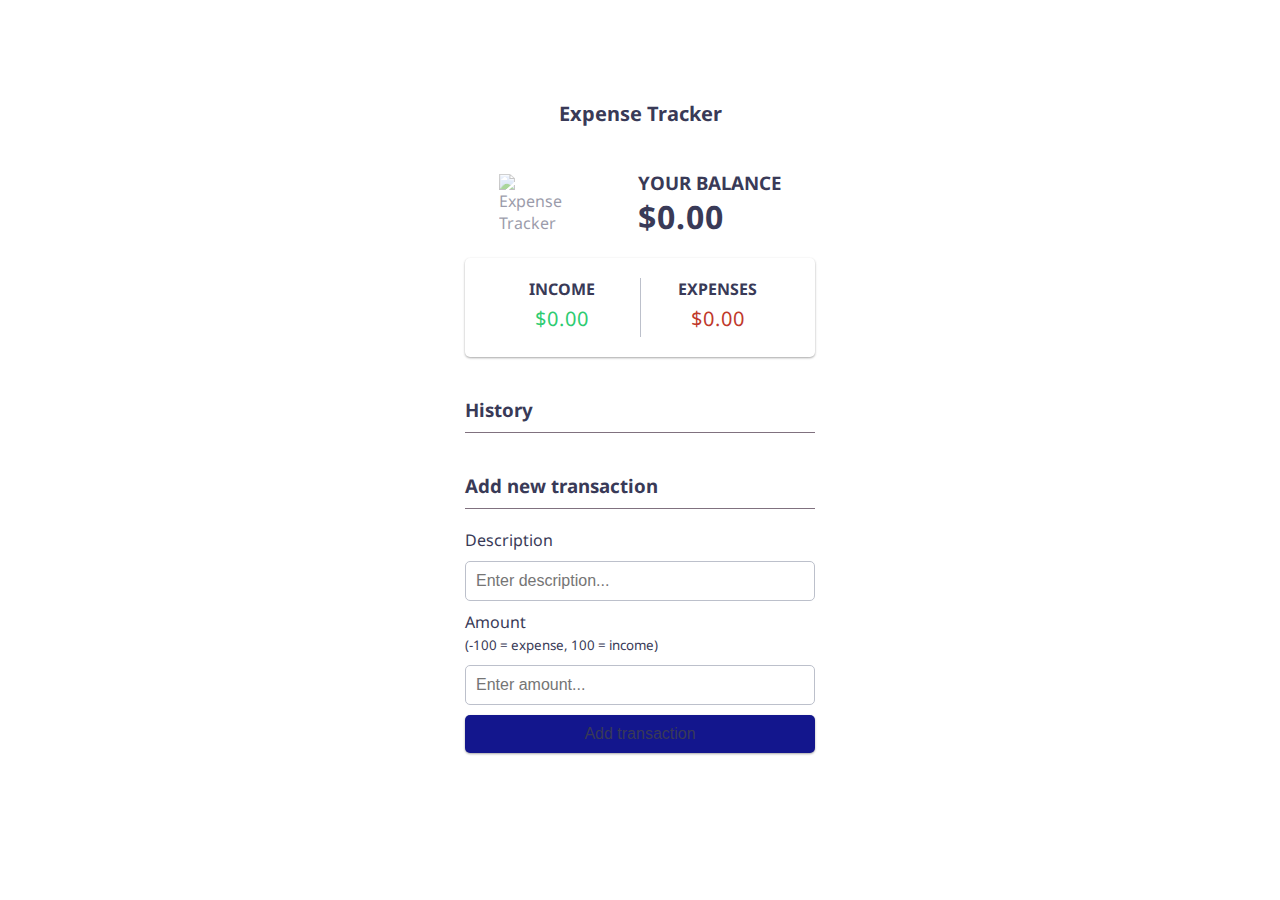
==== expenses.html @ 7ecf7979 "new commit" ====
<!DOCTYPE html>
<html lang="en">
  <head>
    <meta charset="UTF-8" />
    <meta name="viewport" content="width=device-width, initial-scale=1.0" />
    <link
      rel="stylesheet"
      href="https://cdnjs.cloudflare.com/ajax/libs/font-awesome/5.15.1/css/all.min.css"
      integrity="sha512-+4zCK9k+qNFUR5X+cKL9EIR+ZOhtIloNl9GIKS57V1MyNsYpYcUrUeQc9vNfzsWfV28IaLL3i96P9sdNyeRssA=="
      crossorigin="anonymous"
    />
  
    <link rel="stylesheet" href="expenses.css" />
    <title>Expense Tracker</title>
  </head>
  <body>
    <h1>Expense Tracker</h1>

    <div class="container">
      <div class="header">
        <img src="https://i.ibb.co/jfScDTC/budget.png" alt="Expense Tracker" />
        <div class="balance-container">
          <h2>Your Balance</h2>
          <h2 id="balance" class="balance"> ₹0.00</h2>
        </div>
      </div>
      <div class="inc-exp-container">
        <div>
          <h4>Income</h4>
          <p id="money-plus" class="money plus">+₹0.00</p>
        </div>
        <div>
          <h4>Expenses</h4>
          <p id="money-minus" class="money minus">-₹0.00</p>
        </div>
      </div>
      <h3>History</h3>
      <ul id="list" class="list"></ul>
      <h3>Add new transaction</h3>
      <form id="form">
        <div class="form-control">
          <label for="text">Description</label>
          <input type="text" id="text" placeholder="Enter description..." />
        </div>
        <div class="form-control">
          <label for="amount"
            >Amount <br />
            <small>(-100 = expense, 100 = income)</small></label
          >
          <input type="number" id="amount" placeholder="Enter amount..." />
        </div>
        <button class="btn">Add transaction</button>
      </form>
    </div>
    <!-- Notification -->
    <div class="notification-container" id="notification">
      <p>Please add a description and amount</p>
    </div>
    <script src="expenses.js"></script>
  </body>
</html>
---- expenses.css ----
@import url("https://fonts.googleapis.com/css2?family=Noto+Sans:wght@400;700&display=swap");

:root {
  --main-color: #13168d;
  --secondary-color: #393a57;
  --ternary-color: #486ba6;
  --box-shadow: 0 1px 3px rgba(0, 0, 0, 0.12), 0 1px 2px rgba(0, 0, 0, 0.24);
  
  --border-color: #80717f;
  --border-secondary-color: #bcc0cb;
  --plus-color: #2ecc71;
  --minus-color: #c0392b;
}

* {
  box-sizing: border-box;
}

body {
  background-image: url('');
background-size: cover;
  color: var(--secondary-color);
  font-family: "Noto Sans", sans-serif;
  display: flex;
  flex-direction: column;
  align-items: center;
  justify-content: center;
  min-height: 100vh;
  margin: 0;
}

.header {
  display: flex;
  align-items: center;
  justify-content: space-around;
}

.header img {
  width: 4.5rem;
  width: 4.5rem;
  opacity: 0.5;
}

.balance-container {
  display: flex;
  flex-direction: column;
}

.container {
  margin: 30px auto;
  width: 350px;
}

h1 {
  font-size: 1.25rem;
}

h2 {
  font-size: 1.17rem;
}

.balance {
  letter-spacing: 1px;
  margin: 0;
  font-size: 2rem;
}

h3 {
  border-bottom: 1px solid var(--border-color);
  padding-bottom: 10px;
  margin: 40px 0 10px;
}

h2,
h4 {
  margin: 0;
  text-transform: uppercase;
}

.inc-exp-container {
  background-color: var(--background-secondary-color);
  box-shadow: var(--box-shadow);
  padding: 20px;
  display: flex;
  justify-content: space-between;
  margin: 20px 0;
  border-radius: 5px;
}

.inc-exp-container > div {
  flex: 1;
  text-align: center;
}

.inc-exp-container > div:first-of-type {
  border-right: 1px solid var(--border-secondary-color);
}

.money {
  font-size: 20px;
  letter-spacing: 1px;
  margin: 5px 0;
}

.money.plus {
  color: var(--plus-color);
}

.money.minus {
  color: var(--minus-color);
}

label {
  display: inline-block;
  margin: 10px 0;
}

input[type="text"],
input[type="number"] {
  border: 1px solid var(--border-secondary-color);
  border-radius: 5px;
  display: block;
  font-size: 16px;
  padding: 10px;
  width: 100%;
}

.btn {
  cursor: pointer;
  background-color: var(--main-color);
  box-shadow: var(--box-shadow);
  color: var(--background-secondary-color);
  border: 0;
  display: block;
  font-size: 16px;
  margin: 10px 0 30px;
  padding: 10px;
  width: 100%;
  border-radius: 5px;
}

.list {
  list-style-type: none;
  padding: 0;
  margin-bottom: 40px;
}

.list li {
  background-color: var(--background-secondary-color);
  box-shadow: var(--box-shadow);
  color: var(--ternary-color);
  display: flex;
  justify-content: space-between;
  position: relative;
  padding: 10px;
  margin: 10px 0;
  border-top-left-radius: 5px;
  border-bottom-left-radius: 5px;
}

.list li.plus {
  border-left: 5px solid var(--plus-color);
}

.list li.minus {
  border-left: 5px solid var(--minus-color);
}

.delete-btn {
  cursor: pointer;
  background-color: var(--minus-color);
  color: var(--background-secondary-color);
  box-shadow: var(--box-shadow);
  border: 0;
  font-size: 22px;
  line-height: 22px;
  padding: 10px;
  margin: 10px 0;
  position: absolute;
  top: 50%;
  right: 0;
  transform: translate(100%, -73%);
  opacity: 0;
  transition: opacity 0.3s ease;
}

.btn:focus,
.delete-btn:focus {
  outline: 0;
}

.list li:hover .delete-btn {
  opacity: 1;
}

.notification-container {
  background-color: var(--minus-color);
  color: var(--background-secondary-color);
  border-radius: 5px 5px 0 0;
  padding: 15px 20px;
  position: fixed;
  bottom: 0;
  opacity: 0;
  transition: opacity 0.3s ease;
}

.notification-container.show {
  opacity: 1;
}

.notification-container p {
  margin: 0;
}
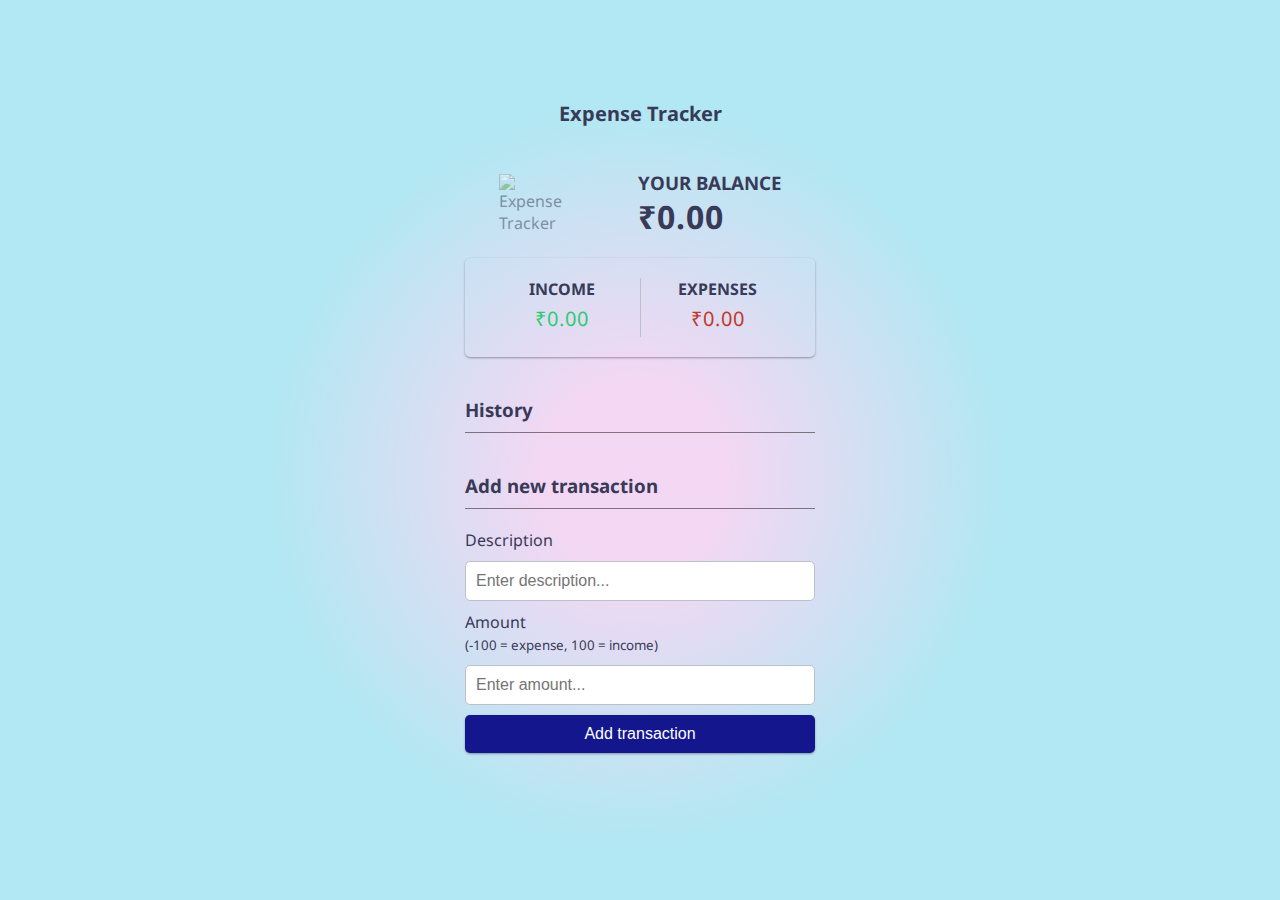
==== commit 4e93bf96: "asdf" ====
--- a/expenses.html
+++ b/expenses.html
@@ -21,17 +21,17 @@
         <img src="https://i.ibb.co/jfScDTC/budget.png" alt="Expense Tracker" />
         <div class="balance-container">
           <h2>Your Balance</h2>
-          <h2 id="balance" class="balance"> ₹0.00</h2>
+          <h2 id="balance" class="balance"> </h2>
         </div>
       </div>
       <div class="inc-exp-container">
         <div>
           <h4>Income</h4>
-          <p id="money-plus" class="money plus">+₹0.00</p>
+          <p id="money-plus" class="money plus"></p>
         </div>
         <div>
           <h4>Expenses</h4>
-          <p id="money-minus" class="money minus">-₹0.00</p>
+          <p id="money-minus" class="money minus"></p>
         </div>
       </div>
       <h3>History</h3>
--- a/expenses.css
+++ b/expenses.css
@@ -17,8 +17,8 @@
 }
 
 body {
-  background-image: url('');
-background-size: cover;
+  background-image: radial-gradient( circle 471px at 49.6% 52.8%, rgba(244,215,243,1) 19.1%, rgba(177,232,243,1) 78.7% );
+  background-size: cover;
   color: var(--secondary-color);
   font-family: "Noto Sans", sans-serif;
   display: flex;
@@ -129,7 +129,7 @@
   cursor: pointer;
   background-color: var(--main-color);
   box-shadow: var(--box-shadow);
-  color: var(--background-secondary-color);
+  color: white;
   border: 0;
   display: block;
   font-size: 16px;
